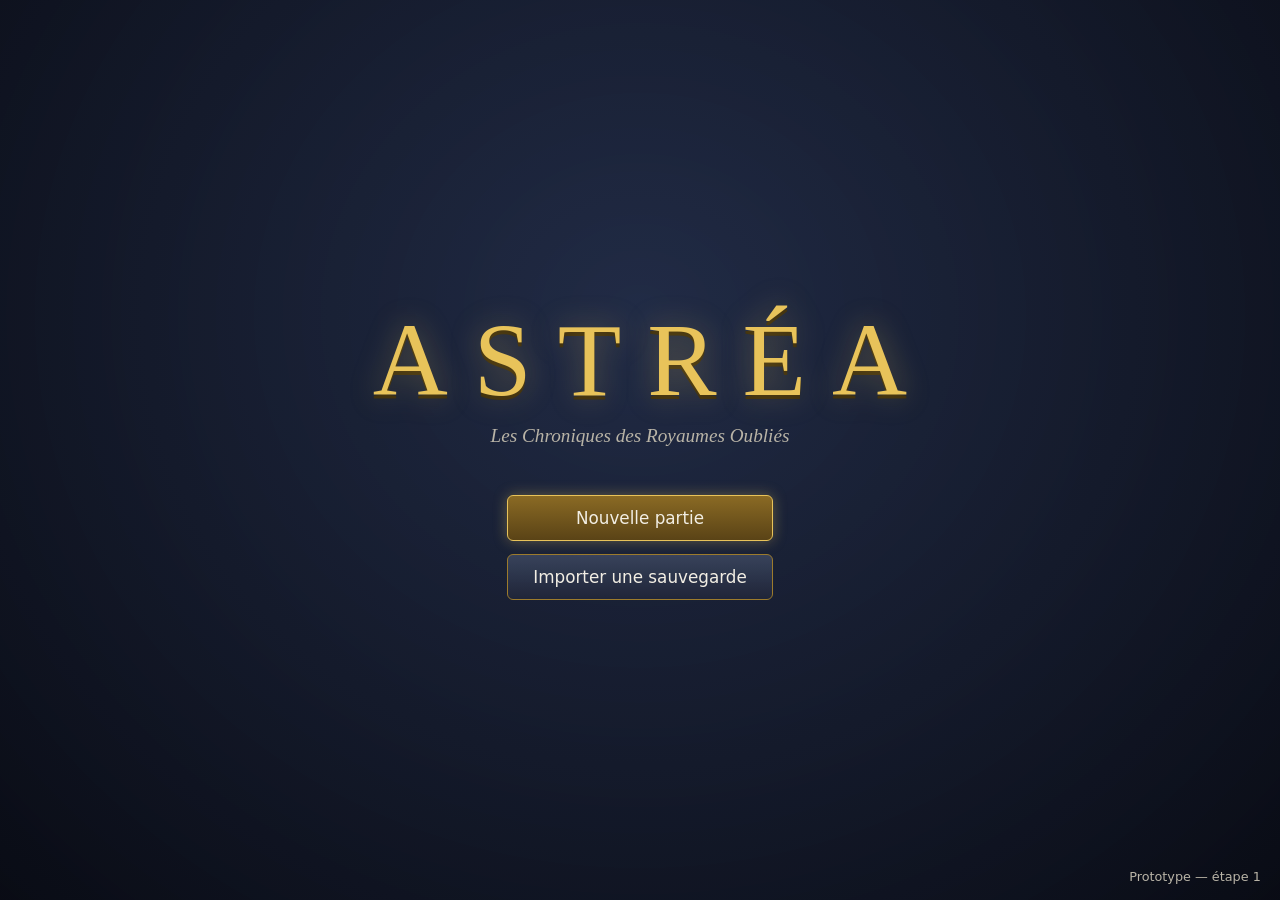
==== index.html @ 38b2bf47 "Étape 1 : prototype jouable Écran titre, création du personnage (15 classes), zone de test 3D, héros" ====
<!DOCTYPE html>
<html lang="fr">
<head>
  <meta charset="UTF-8">
  <meta name="viewport" content="width=device-width, initial-scale=1.0">
  <title>ASTRÉA — Les Chroniques des Royaumes Oubliés</title>
  <link rel="icon" href="data:,">
  <link rel="stylesheet" href="style.css">
  <script type="importmap">
    { "imports": { "three": "./vendor/three.module.js" } }
  </script>
</head>
<body>
  <div id="jeu"></div>
  <div id="surcouche"></div>
  <div id="ui"></div>
  <div id="chargement">Chargement…</div>
  <noscript>ASTRÉA a besoin de JavaScript.</noscript>
  <script type="module" src="src/main.js"></script>
</body>
</html>
---- style.css ----
/* ASTRÉA — interface. Polices système uniquement (aucune police téléchargée). */
:root {
  --or: #e8c35a;
  --or-sombre: #9c7b2c;
  --fond: rgba(14, 18, 28, 0.86);
  --fond-clair: rgba(30, 38, 56, 0.9);
  --texte: #f2eee4;
  --texte-doux: #b9b4a7;
  --vie: #d9433b;
  --mana: #3b7fd9;
  --endurance: #7cc94a;
  --xp: #c9a227;
  --police-titre: Georgia, 'Times New Roman', serif;
  --police: system-ui, -apple-system, 'Segoe UI', Roboto, sans-serif;
}

* { box-sizing: border-box; }
html, body {
  margin: 0;
  height: 100%;
  overflow: hidden;
  background: #0b0e16;
  color: var(--texte);
  font-family: var(--police);
  user-select: none;
}
#jeu, #surcouche, #ui { position: fixed; inset: 0; }
#jeu canvas { display: block; }
#surcouche { pointer-events: none; overflow: hidden; }
#ui { pointer-events: none; }
#ui > * { pointer-events: auto; }
#ui > .hud, #ui > .messages { pointer-events: none; }
[hidden] { display: none !important; }

#chargement {
  position: fixed; inset: 0; display: grid; place-items: center;
  font-family: var(--police-titre); font-size: 1.4rem; letter-spacing: 0.2em; color: var(--or);
  background: #0b0e16;
}
#chargement.erreur { color: #ff8a7a; font-family: var(--police); font-size: 1rem; letter-spacing: 0; padding: 2rem; text-align: center; white-space: pre-line; }

/* Boutons */
.bouton {
  font: inherit; font-size: 1.05rem; color: var(--texte);
  background: linear-gradient(180deg, rgba(60, 70, 96, 0.9), rgba(32, 38, 56, 0.95));
  border: 1px solid var(--or-sombre); border-radius: 6px;
  padding: 0.75rem 1.6rem; min-width: 260px; cursor: pointer;
  transition: border-color 0.15s, transform 0.1s, box-shadow 0.15s;
}
.bouton:hover, .bouton:focus-visible { border-color: var(--or); box-shadow: 0 0 14px rgba(232, 195, 90, 0.35); outline: none; }
.bouton:active { transform: translateY(1px); }
.bouton:disabled { opacity: 0.45; cursor: not-allowed; box-shadow: none; }
.bouton.principal { border-color: var(--or); background: linear-gradient(180deg, #8a6a24, #5a4316); }
.bouton.discret { min-width: 0; font-size: 0.95rem; padding: 0.55rem 1.1rem; }

/* Écran titre */
.ecran {
  position: fixed; inset: 0; display: flex; flex-direction: column; align-items: center; justify-content: center;
  background: radial-gradient(ellipse at 50% 35%, rgba(40, 52, 84, 0.55), rgba(8, 10, 18, 0.92));
}
.ecran-titre h1 {
  font-family: var(--police-titre); font-weight: normal; font-size: clamp(3rem, 9vw, 6.5rem);
  letter-spacing: 0.25em; margin: 0 0 0 0.25em; color: var(--or);
  text-shadow: 0 0 30px rgba(232, 195, 90, 0.35), 0 4px 0 #3d2e0c;
}
.ecran-titre .sous-titre { font-family: var(--police-titre); font-style: italic; color: var(--texte-doux); font-size: 1.2rem; margin: 0.4rem 0 3rem; }
.ecran-titre .boutons { display: flex; flex-direction: column; gap: 0.8rem; }
.ecran-titre .version { position: absolute; bottom: 1rem; right: 1.2rem; font-size: 0.8rem; color: var(--texte-doux); }

/* Création du personnage */
.ecran-creation { justify-content: flex-start; padding: 2rem; overflow-y: auto; }
.ecran-creation h2 { font-family: var(--police-titre); font-weight: normal; color: var(--or); font-size: 2rem; margin: 0 0 1.2rem; letter-spacing: 0.08em; }
.creation-corps { display: grid; grid-template-columns: minmax(280px, 1.25fr) minmax(300px, 1fr); gap: 1.5rem; width: min(1150px, 100%); }
.champ-nom label { display: block; color: var(--texte-doux); margin-bottom: 0.4rem; }
.champ-nom input {
  font: inherit; font-size: 1.1rem; width: 100%; padding: 0.6rem 0.8rem; color: var(--texte);
  background: var(--fond-clair); border: 1px solid var(--or-sombre); border-radius: 6px; user-select: text;
}
.champ-nom input:focus { outline: none; border-color: var(--or); }
.champ-nom .erreur { color: #ff8a7a; font-size: 0.9rem; min-height: 1.3em; margin-top: 0.3rem; }
.grille-classes { display: grid; grid-template-columns: repeat(auto-fill, minmax(150px, 1fr)); gap: 0.55rem; margin-top: 0.6rem; }
.carte-classe {
  font: inherit; text-align: left; color: var(--texte); cursor: pointer;
  background: var(--fond-clair); border: 1px solid rgba(255, 255, 255, 0.08); border-radius: 6px; padding: 0.6rem 0.7rem;
  display: flex; align-items: center; gap: 0.6rem;
}
.carte-classe:hover { border-color: var(--or-sombre); }
.carte-classe.choisie { border-color: var(--or); box-shadow: 0 0 0 1px var(--or) inset, 0 0 14px rgba(232, 195, 90, 0.25); }
.carte-classe .pastille { width: 22px; height: 22px; border-radius: 50%; flex: none; border: 2px solid rgba(255, 255, 255, 0.5); }
.carte-classe .nom { font-weight: 600; }
.carte-classe .role { font-size: 0.75rem; color: var(--texte-doux); }
.fiche-classe { background: var(--fond); border: 1px solid var(--or-sombre); border-radius: 8px; padding: 1.2rem 1.4rem; align-self: start; position: sticky; top: 0; }
.fiche-classe h3 { font-family: var(--police-titre); font-weight: normal; font-size: 1.7rem; color: var(--or); margin: 0 0 0.2rem; }
.fiche-classe .role { color: var(--texte-doux); font-style: italic; margin-bottom: 0.9rem; }
.fiche-classe dt { color: var(--or); font-size: 0.85rem; text-transform: uppercase; letter-spacing: 0.08em; margin-top: 0.7rem; }
.fiche-classe dd { margin: 0.2rem 0 0; line-height: 1.4; }
.fiche-classe .stats { display: grid; grid-template-columns: 1fr 1fr; gap: 0.25rem 1rem; margin-top: 0.9rem; font-size: 0.92rem; }
.fiche-classe .stats span:nth-child(even) { text-align: right; font-variant-numeric: tabular-nums; }
.fiche-classe .stats .principale { color: var(--or); font-weight: 600; }
.creation-actions { display: flex; gap: 0.8rem; margin-top: 1.4rem; width: min(1150px, 100%); justify-content: flex-end; }

/* HUD */
.hud { position: fixed; inset: 0; }
.hud-perso { position: absolute; top: 1rem; left: 1rem; width: 300px; }
.hud-ligne { display: flex; align-items: baseline; gap: 0.6rem; margin-bottom: 0.4rem; text-shadow: 0 1px 3px #000; }
.hud-nom { font-family: var(--police-titre); font-size: 1.15rem; }
.hud-niveau { color: var(--or); font-weight: 600; }
.barre { position: relative; height: 16px; background: rgba(0, 0, 0, 0.55); border: 1px solid rgba(255, 255, 255, 0.18); border-radius: 3px; overflow: hidden; margin-bottom: 4px; }
.barre .remplissage { position: absolute; inset: 0 auto 0 0; transition: width 0.12s linear; }
.barre .texte { position: absolute; inset: 0; font-size: 0.72rem; line-height: 15px; text-align: center; text-shadow: 0 1px 2px #000; font-variant-numeric: tabular-nums; }
.barre.vie .remplissage { background: linear-gradient(180deg, #ef5a50, #a82a24); }
.barre.mana .remplissage { background: linear-gradient(180deg, #5a9bef, #2a5aa8); }
.barre.endurance { height: 8px; }
.barre.endurance .remplissage { background: linear-gradient(180deg, #9be06a, #5a9a30); }
.barre.endurance.epuise .remplissage { background: #c96a3a; }
.barre.bouclier .remplissage { background: rgba(159, 208, 255, 0.85); }
.hud-or { color: var(--or); font-variant-numeric: tabular-nums; text-shadow: 0 1px 3px #000; margin-top: 0.3rem; }
.hud-effets { display: flex; gap: 0.3rem; flex-wrap: wrap; margin-top: 0.35rem; }
.hud-effets span { font-size: 0.75rem; padding: 0.1rem 0.4rem; border-radius: 3px; background: rgba(120, 30, 160, 0.7); }
.hud-xp { position: absolute; left: 50%; bottom: 0.6rem; transform: translateX(-50%); width: min(560px, 60vw); }
.hud-xp .barre { height: 10px; }
.hud-xp .barre .remplissage { background: linear-gradient(180deg, #e8c35a, #9c7b2c); }
.hud-xp .barre .texte { font-size: 0.62rem; line-height: 9px; }
.hud-actions { position: absolute; left: 50%; bottom: 1.8rem; transform: translateX(-50%); display: flex; gap: 0.5rem; }
.emplacement { position: relative; width: 58px; height: 58px; border: 1px solid var(--or-sombre); border-radius: 6px; background: var(--fond); overflow: hidden; display: grid; place-items: center; }
.emplacement .icone { font-size: 0.68rem; text-align: center; padding: 0 3px; line-height: 1.1; }
.emplacement .touche { position: absolute; top: 2px; left: 4px; font-size: 0.65rem; color: var(--or); }
.emplacement .recharge { position: absolute; inset: auto 0 0 0; background: rgba(0, 0, 0, 0.7); }
.emplacement .chrono { position: absolute; inset: 0; display: grid; place-items: center; font-weight: 700; text-shadow: 0 1px 3px #000; }
.emplacement.sans-mana { border-color: #3b5fa8; }
.emplacement.sans-mana .icone { opacity: 0.4; }
.hud-cible { position: absolute; top: 1rem; left: 50%; transform: translateX(-50%); width: 340px; text-align: center; text-shadow: 0 1px 3px #000; }
.hud-cible .nom { margin-bottom: 0.25rem; }
.hud-cible .nom em { color: var(--or); font-style: normal; font-size: 0.85rem; }
.hud-aide { position: absolute; right: 1rem; bottom: 1rem; max-width: 330px; font-size: 0.74rem; color: var(--texte-doux); text-align: right; line-height: 1.5; text-shadow: 0 1px 2px #000; }
.hud-viseur { position: absolute; left: 50%; top: 50%; width: 4px; height: 4px; margin: -2px 0 0 -2px; border-radius: 50%; background: rgba(255, 255, 255, 0.6); }
.hud-cliquer { position: absolute; inset: 0; display: grid; place-items: center; font-family: var(--police-titre); font-size: 1.6rem; color: var(--or); background: rgba(0, 0, 0, 0.35); text-shadow: 0 2px 6px #000; }

/* Surcouche : barres de vie des monstres et nombres de dégâts */
.barre-monstre { position: absolute; width: 70px; margin-left: -35px; transform: translateY(-100%); }
.barre-monstre .barre { height: 7px; margin: 0; border-radius: 2px; }
.barre-monstre .niveau { font-size: 0.65rem; text-align: center; text-shadow: 0 1px 2px #000; color: var(--texte); margin-bottom: 1px; }
.barre-monstre.cible .barre { border-color: var(--or); box-shadow: 0 0 6px var(--or); }
.marque-cible { position: absolute; width: 18px; height: 18px; margin: -9px 0 0 -9px; border: 2px solid var(--or); transform: rotate(45deg); box-shadow: 0 0 8px var(--or); }
.flottant { position: absolute; font-weight: 800; font-size: 1.05rem; text-shadow: 0 2px 3px #000, 0 0 2px #000; white-space: nowrap; transform: translate(-50%, -50%); }
.flottant.heros { color: #ff6a5a; }
.flottant.monstre { color: #fff; }
.flottant.critique { color: #ffd23a; font-size: 1.4rem; }
.flottant.soin { color: #7cf07a; }
.flottant.info { color: #cfe0ff; font-size: 0.9rem; font-weight: 600; }
.flottant.xp { color: var(--or); font-size: 0.9rem; }

/* Messages */
.messages { position: fixed; top: 22%; left: 50%; transform: translateX(-50%); display: flex; flex-direction: column; align-items: center; gap: 0.4rem; }
.message { padding: 0.45rem 1.1rem; background: var(--fond); border: 1px solid var(--or-sombre); border-radius: 6px; animation: apparaitre 2.4s forwards; }
.message.grand { font-family: var(--police-titre); font-size: 1.8rem; color: var(--or); background: none; border: none; text-shadow: 0 2px 8px #000; }
@keyframes apparaitre { 0% { opacity: 0; transform: translateY(8px); } 10%, 75% { opacity: 1; transform: none; } 100% { opacity: 0; } }

/* Écran de mort */
.ecran-mort { position: fixed; inset: 0; display: grid; place-items: center; background: radial-gradient(ellipse, rgba(60, 0, 0, 0.35), rgba(20, 0, 0, 0.75)); pointer-events: none; }
.ecran-mort p { font-family: var(--police-titre); font-size: 2.4rem; color: #e8a090; text-shadow: 0 2px 10px #000; }

/* Menu pause */
.menu { position: fixed; inset: 0; display: grid; place-items: center; background: rgba(5, 7, 12, 0.7); }
.menu-boite { background: var(--fond); border: 1px solid var(--or-sombre); border-radius: 10px; padding: 1.8rem 2.2rem; display: flex; flex-direction: column; gap: 0.7rem; min-width: 340px; }
.menu-boite h2 { font-family: var(--police-titre); font-weight: normal; color: var(--or); text-align: center; margin: 0 0 0.6rem; letter-spacing: 0.1em; }
.menu-boite label { display: flex; justify-content: space-between; align-items: center; gap: 1rem; }
.menu-boite input[type=range] { width: 160px; }
.menu-boite .note { font-size: 0.8rem; color: var(--texte-doux); text-align: center; }

/* Outil de test */
.debug { position: fixed; top: 1rem; right: 1rem; background: rgba(0, 0, 0, 0.75); border: 1px dashed #c96; border-radius: 6px; padding: 0.6rem; font-size: 0.8rem; display: flex; flex-direction: column; gap: 0.35rem; min-width: 170px; }
.debug strong { color: #fc9; }
.debug button { font: inherit; padding: 0.25rem 0.5rem; cursor: pointer; }

@media (max-width: 800px) {
  .creation-corps { grid-template-columns: 1fr; }
  .hud-aide { display: none; }
}
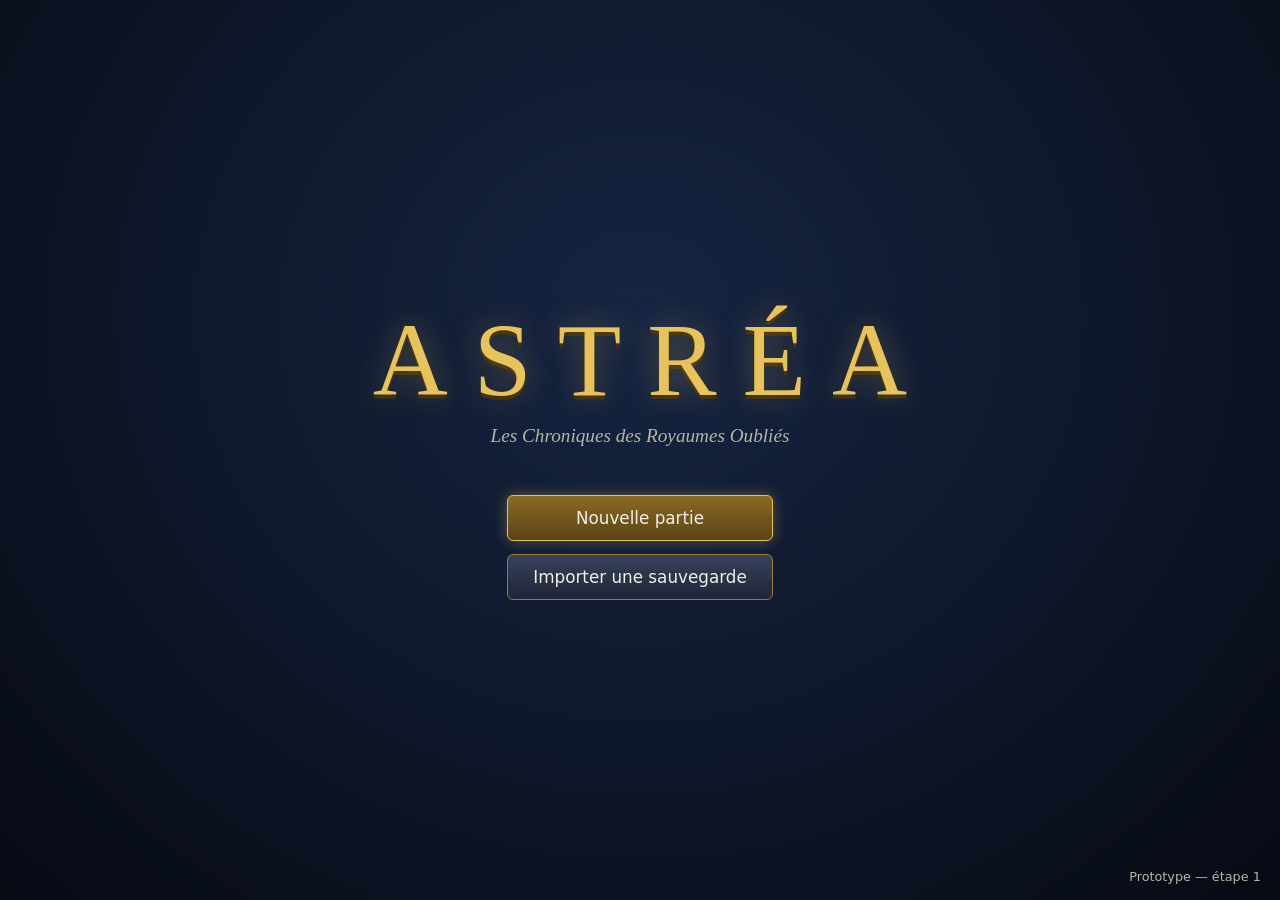
==== commit c1193429: "Rendu cel-shading façon BotW pour tout le monde Matériau toon maison (rampe 3 tons NearestFilter, om" ====
--- a/index.html
+++ b/index.html
@@ -7,7 +7,7 @@
   <link rel="icon" href="data:,">
   <link rel="stylesheet" href="style.css">
   <script type="importmap">
-    { "imports": { "three": "./vendor/three.module.js" } }
+    { "imports": { "three": "./vendor/three.module.js", "three/addons/": "./vendor/addons/" } }
   </script>
 </head>
 <body>
